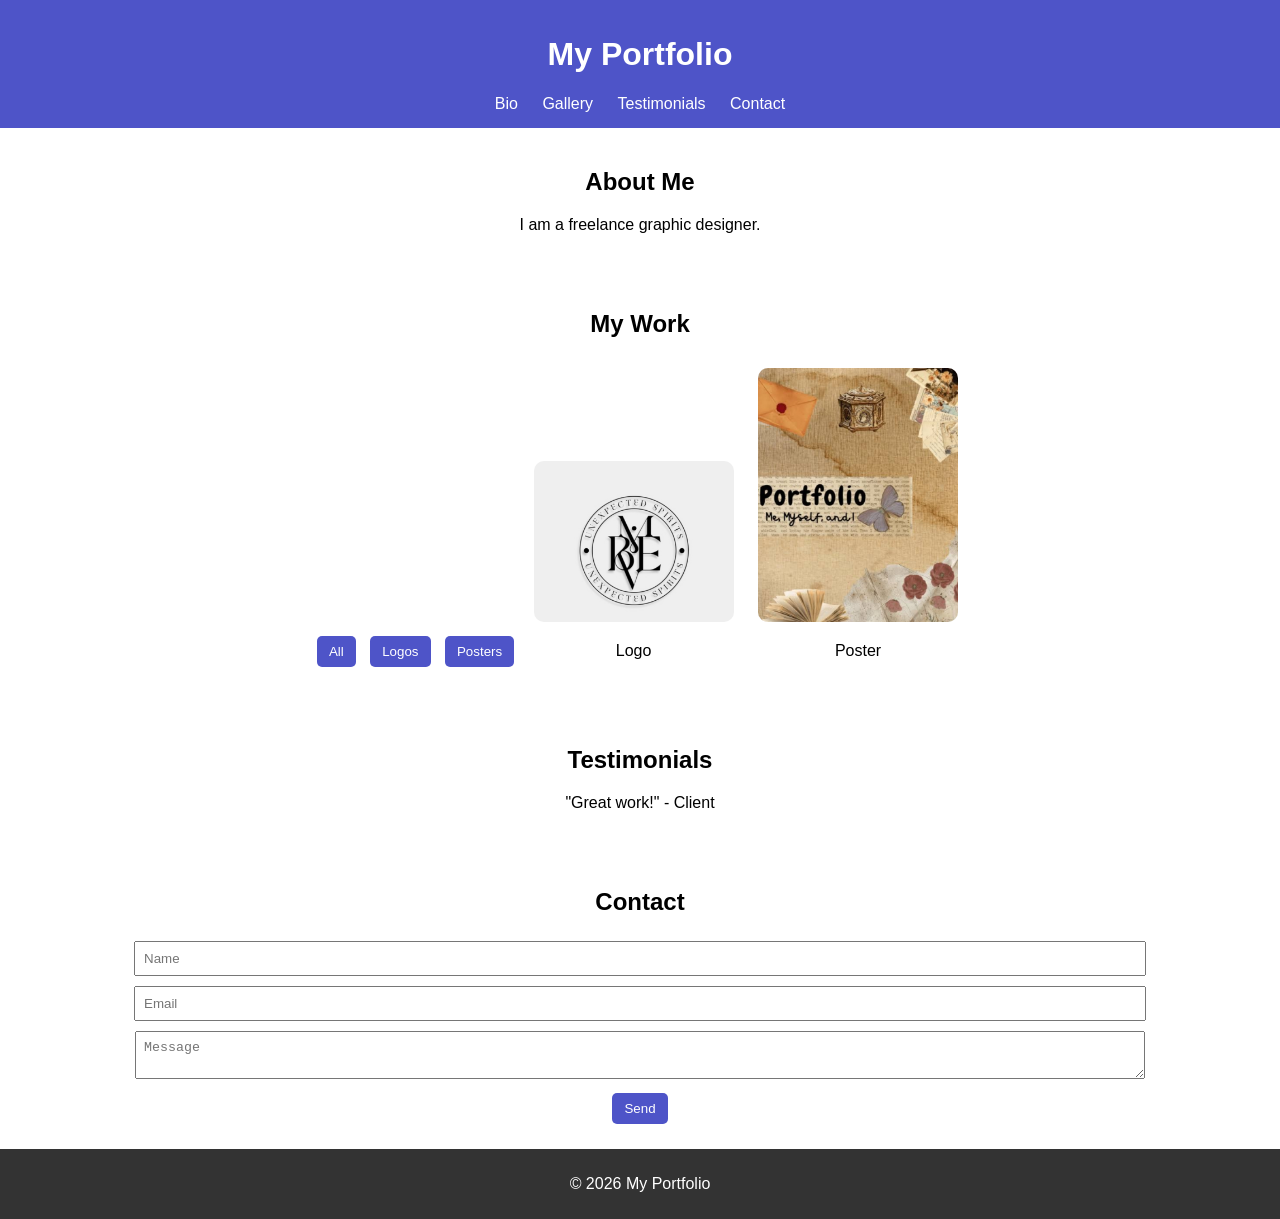
==== index.html @ 4f98b2a3 "Update index.html" ====
<!DOCTYPE html>
<html lang="en">
<head>
    <meta charset="UTF-8">
    <title>Freelancer Portfolio</title>

    <style>
        body {
            font-family: Arial;
            margin: 0;
            background-image: url("image/image2.jpg");
            background-size: cover;
            background-repeat: no-repeat;
            background-position: center;
        }

        header {
            background: #4e54c8;
            color: white;
            text-align: center;
            padding: 15px;
        }

        nav a {
            color: white;
            margin: 10px;
            text-decoration: none;
        }

        section {
            padding: 20px;
            text-align: center;
        }

        /* Gallery */
        #gallery div {
            display: inline-block;
            margin: 10px;
        }

        img {
            width: 200px;
            border-radius: 10px;
        }

        /* Buttons */
        button {
            padding: 8px 12px;
            margin: 5px;
            background: #4e54c8;
            color: white;
            border: none;
            border-radius: 5px;
        }

        /* Form */
        input, textarea {
            width: 80%;
            padding: 8px;
            margin: 5px;
        }

        footer {
            background: #333;
            color: white;
            text-align: center;
            padding: 10px;
        }
    </style>
</head>

<body>

<header>
    <h1>My Portfolio</h1>
    <nav>
        <a href="#bio">Bio</a>
        <a href="#gallery">Gallery</a>
        <a href="#testimonials">Testimonials</a>
        <a href="#contact">Contact</a>
    </nav>
</header>

<section id="bio">
    <h2>About Me</h2>
    <p>I am a freelance graphic designer.</p>
</section>

<section id="gallery">
    <h2>My Work</h2>

    <button>All</button>
    <button>Logos</button>
    <button>Posters</button>

    <div>
        <img src="image/img1.jpg" alt="logo">
        <p>Logo</p>
    </div>

    <div>
        <img src="image/img2.jpg" alt="poster">
        <p>Poster</p>
    </div>
</section>

<section id="testimonials">
    <h2>Testimonials</h2>
    <p>"Great work!" - Client</p>
</section>

<section id="contact">
    <h2>Contact</h2>
    <form>
        <input type="text" placeholder="Name"><br>
        <input type="email" placeholder="Email"><br>
        <textarea placeholder="Message"></textarea><br>
        <button type="submit">Send</button>
    </form>
</section>

<footer>
    <p>© 2026 My Portfolio</p>
</footer>

</body>
</html>
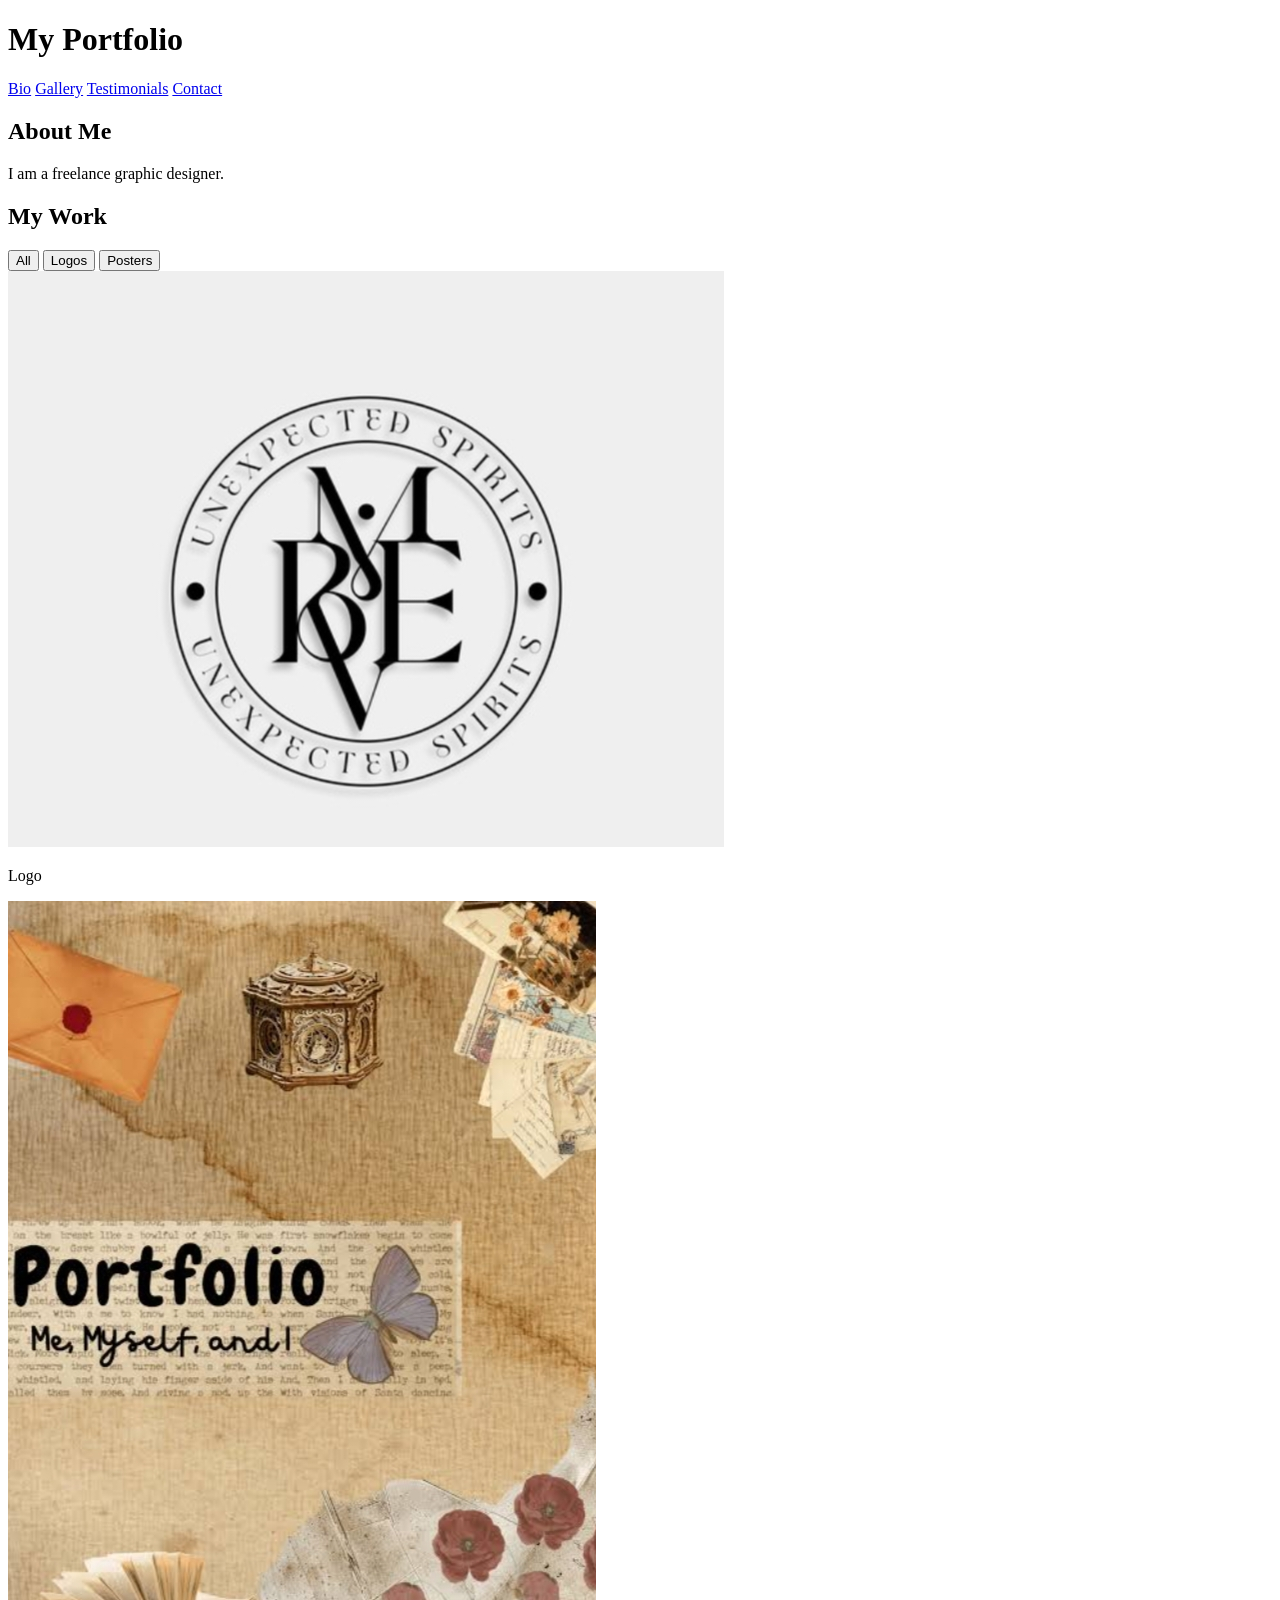
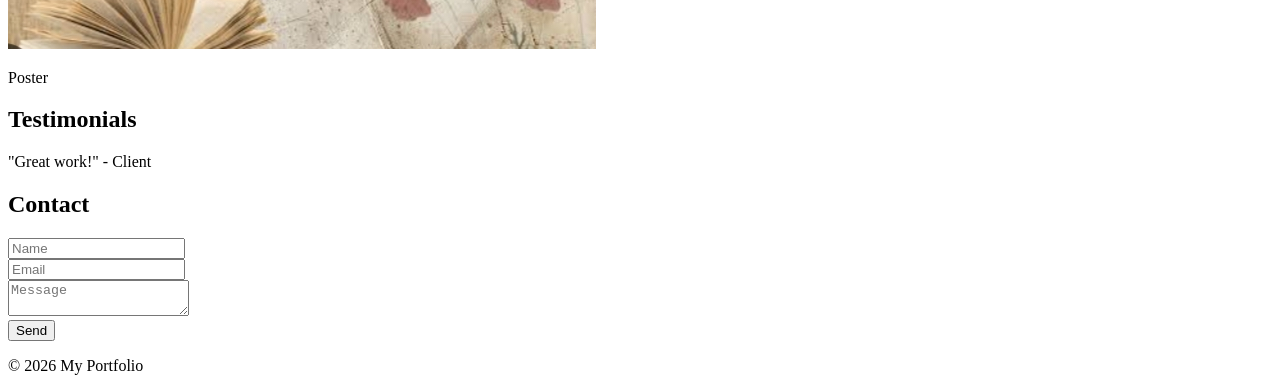
==== commit 6335ffb7: "Update index.html" ====
--- a/index.html
+++ b/index.html
@@ -3,70 +3,8 @@
 <head>
     <meta charset="UTF-8">
     <title>Freelancer Portfolio</title>
-
-    <style>
-        body {
-            font-family: Arial;
-            margin: 0;
-            background-image: url("image/image2.jpg");
-            background-size: cover;
-            background-repeat: no-repeat;
-            background-position: center;
-        }
-
-        header {
-            background: #4e54c8;
-            color: white;
-            text-align: center;
-            padding: 15px;
-        }
-
-        nav a {
-            color: white;
-            margin: 10px;
-            text-decoration: none;
-        }
-
-        section {
-            padding: 20px;
-            text-align: center;
-        }
-
-        /* Gallery */
-        #gallery div {
-            display: inline-block;
-            margin: 10px;
-        }
-
-        img {
-            width: 200px;
-            border-radius: 10px;
-        }
-
-        /* Buttons */
-        button {
-            padding: 8px 12px;
-            margin: 5px;
-            background: #4e54c8;
-            color: white;
-            border: none;
-            border-radius: 5px;
-        }
-
-        /* Form */
-        input, textarea {
-            width: 80%;
-            padding: 8px;
-            margin: 5px;
-        }
-
-        footer {
-            background: #333;
-            color: white;
-            text-align: center;
-            padding: 10px;
-        }
-    </style>
+<link rel="stylesheet" href="style.css">
+    
 </head>
 
 <body>
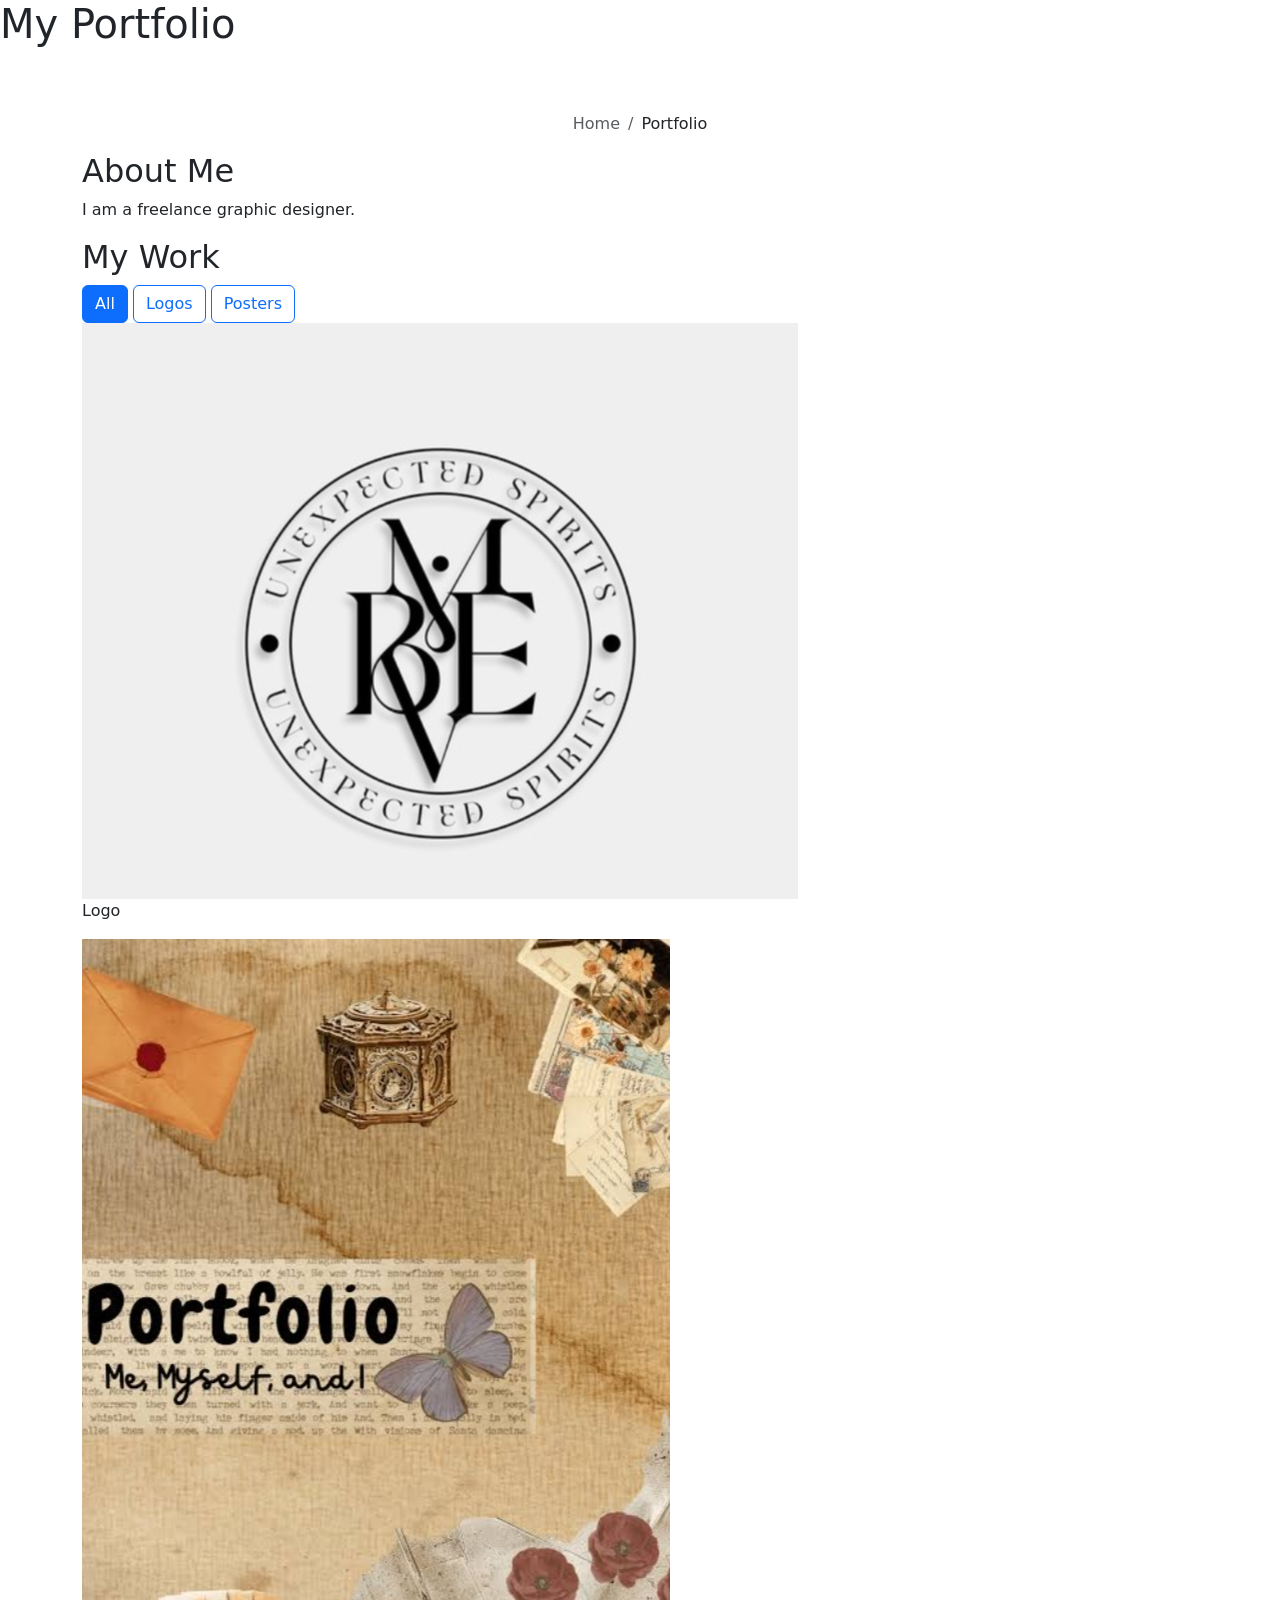
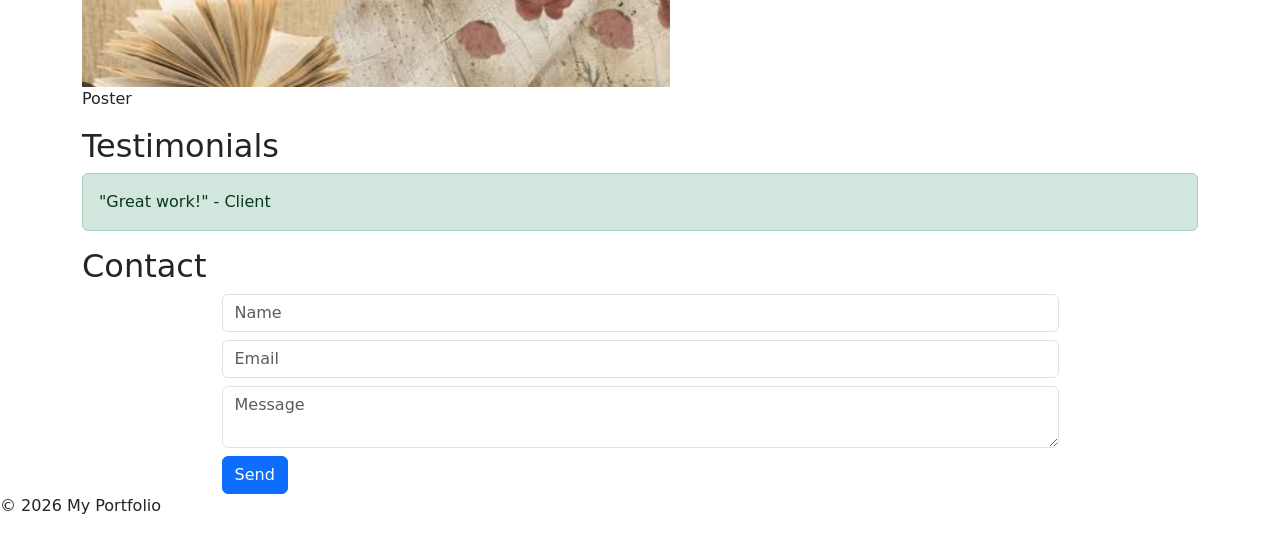
==== commit 27e12c7a: "Update index.html" ====
--- a/index.html
+++ b/index.html
@@ -3,63 +3,111 @@
 <head>
     <meta charset="UTF-8">
     <title>Freelancer Portfolio</title>
-<link rel="stylesheet" href="style.css">
-    
+
+    <!-- Bootstrap CSS -->
+    <link href="https://cdn.jsdelivr.net/npm/bootstrap@5.3.2/dist/css/bootstrap.min.css" rel="stylesheet">
+
+    <link rel="stylesheet" href="style.css">
 </head>
 
 <body>
 
 <header>
     <h1>My Portfolio</h1>
-    <nav>
-        <a href="#bio">Bio</a>
-        <a href="#gallery">Gallery</a>
-        <a href="#testimonials">Testimonials</a>
-        <a href="#contact">Contact</a>
+
+    <nav class="navbar navbar-expand-lg navbar-dark">
+        <div class="container justify-content-center">
+
+            <a class="nav-link text-white" href="#bio">Bio</a>
+            <a class="nav-link text-white" href="#gallery">Gallery</a>
+            <a class="nav-link text-white" href="#testimonials">Testimonials</a>
+
+            <!-- Dropdown Added -->
+            <div class="dropdown">
+                <a class="nav-link dropdown-toggle text-white" href="#" data-bs-toggle="dropdown">
+                    More
+                </a>
+                <ul class="dropdown-menu">
+                    <li><a class="dropdown-item" href="#contact">Contact</a></li>
+                    <li><a class="dropdown-item" data-bs-toggle="modal" data-bs-target="#infoModal">Open Modal</a></li>
+                </ul>
+            </div>
+
+        </div>
     </nav>
 </header>
 
-<section id="bio">
-    <h2>About Me</h2>
-    <p>I am a freelance graphic designer.</p>
-</section>
+<div class="container">
 
-<section id="gallery">
-    <h2>My Work</h2>
+    <!-- Breadcrumb Added -->
+    <nav class="mt-3">
+        <ol class="breadcrumb justify-content-center">
+            <li class="breadcrumb-item active">Home</li>
+            <li class="breadcrumb-item">Portfolio</li>
+        </ol>
+    </nav>
 
-    <button>All</button>
-    <button>Logos</button>
-    <button>Posters</button>
+    <section id="bio">
+        <h2>About Me</h2>
+        <p>I am a freelance graphic designer.</p>
+    </section>
 
-    <div>
-        <img src="image/img1.jpg" alt="logo">
-        <p>Logo</p>
-    </div>
+    <section id="gallery">
+        <h2>My Work</h2>
 
-    <div>
-        <img src="image/img2.jpg" alt="poster">
-        <p>Poster</p>
-    </div>
-</section>
+        <button class="btn btn-primary">All</button>
+        <button class="btn btn-outline-primary">Logos</button>
+        <button class="btn btn-outline-primary">Posters</button>
 
-<section id="testimonials">
-    <h2>Testimonials</h2>
-    <p>"Great work!" - Client</p>
-</section>
+        <div>
+            <img src="image/img1.jpg" alt="logo" class="img-fluid">
+            <p>Logo</p>
+        </div>
 
-<section id="contact">
-    <h2>Contact</h2>
-    <form>
-        <input type="text" placeholder="Name"><br>
-        <input type="email" placeholder="Email"><br>
-        <textarea placeholder="Message"></textarea><br>
-        <button type="submit">Send</button>
-    </form>
-</section>
+        <div>
+            <img src="image/img2.jpg" alt="poster" class="img-fluid">
+            <p>Poster</p>
+        </div>
+    </section>
+
+    <section id="testimonials">
+        <h2>Testimonials</h2>
+        <div class="alert alert-success">
+            "Great work!" - Client
+        </div>
+    </section>
+
+    <section id="contact">
+        <h2>Contact</h2>
+        <form class="w-75 mx-auto">
+            <input type="text" class="form-control mb-2" placeholder="Name">
+            <input type="email" class="form-control mb-2" placeholder="Email">
+            <textarea class="form-control mb-2" placeholder="Message"></textarea>
+            <button type="submit" class="btn btn-primary">Send</button>
+        </form>
+    </section>
+
+</div>
 
 <footer>
     <p>© 2026 My Portfolio</p>
 </footer>
 
+<!-- Modal Added -->
+<div class="modal fade" id="infoModal">
+    <div class="modal-dialog">
+        <div class="modal-content">
+            <div class="modal-header">
+                <h5 class="modal-title">Portfolio Info</h5>
+                <button type="button" class="btn-close" data-bs-dismiss="modal"></button>
+            </div>
+            <div class="modal-body">
+                This is a Bootstrap Modal example.
+            </div>
+        </div>
+    </div>
+</div>
+
+<script src="script.js"></script>
 </body>
 </html>
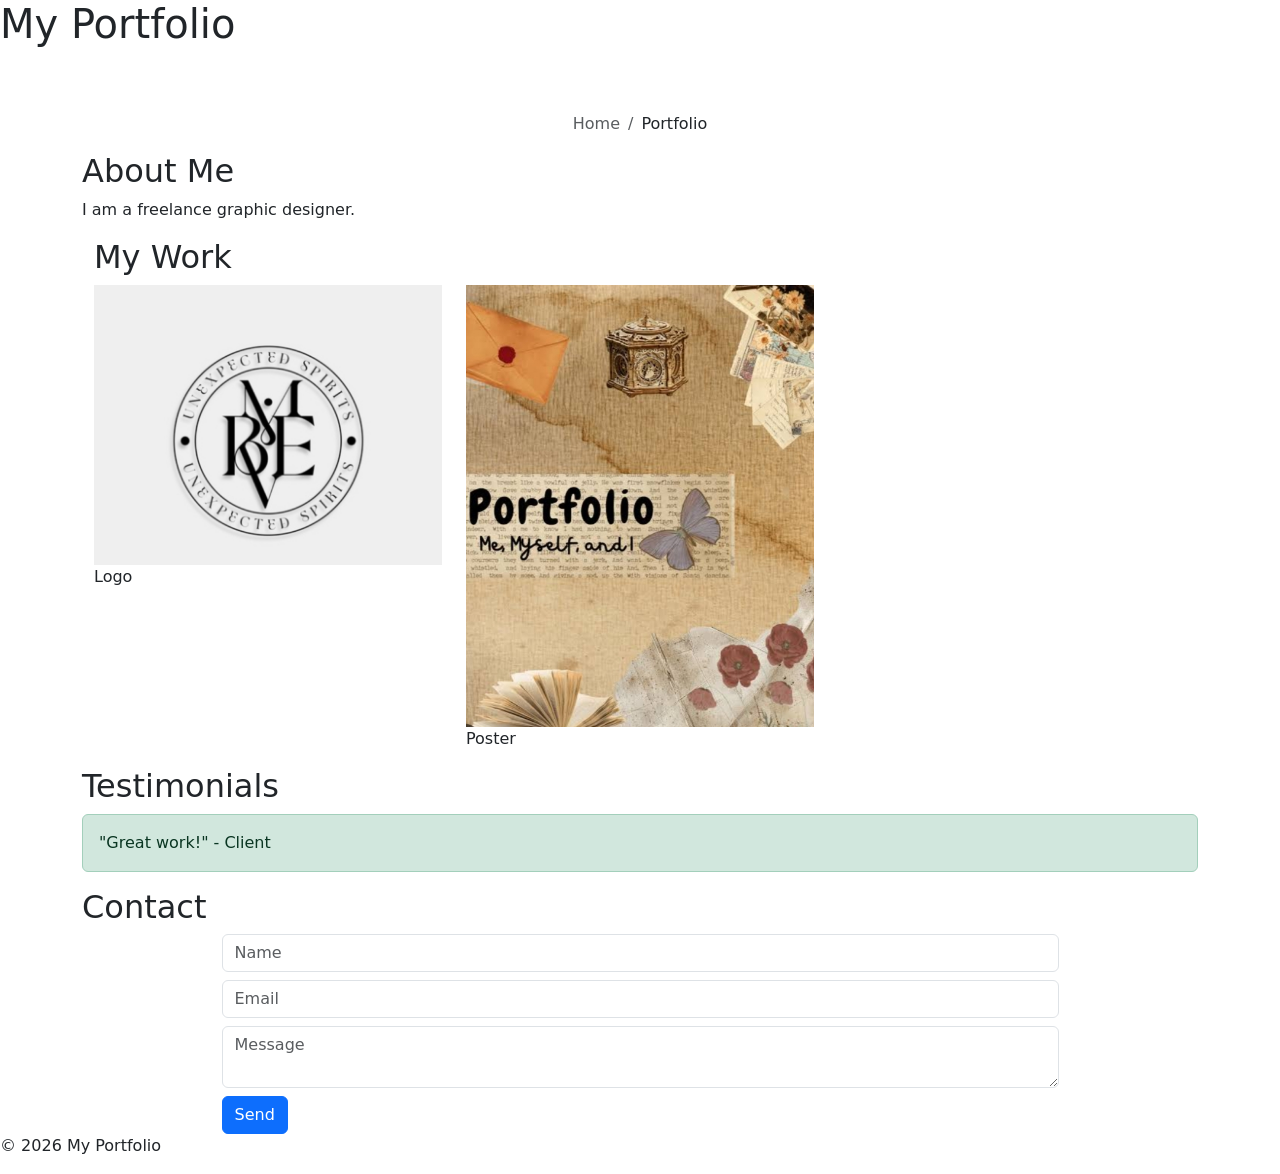
==== commit 82af0413: "Update index.html" ====
--- a/index.html
+++ b/index.html
@@ -51,25 +51,24 @@
         <h2>About Me</h2>
         <p>I am a freelance graphic designer.</p>
     </section>
+<section id="gallery" class="container">
+    <h2>My Work</h2>
 
-    <section id="gallery">
-        <h2>My Work</h2>
+    <div class="row">
 
-        <button class="btn btn-primary">All</button>
-        <button class="btn btn-outline-primary">Logos</button>
-        <button class="btn btn-outline-primary">Posters</button>
-
-        <div>
-            <img src="image/img1.jpg" alt="logo" class="img-fluid">
+        <div class="col-md-6 col-lg-4">
+            <img src="image/img1.jpg" class="img-fluid">
             <p>Logo</p>
         </div>
 
-        <div>
-            <img src="image/img2.jpg" alt="poster" class="img-fluid">
+        <div class="col-md-6 col-lg-4">
+            <img src="image/img2.jpg" class="img-fluid">
             <p>Poster</p>
         </div>
-    </section>
 
+    </div>
+</section>
+    
     <section id="testimonials">
         <h2>Testimonials</h2>
         <div class="alert alert-success">
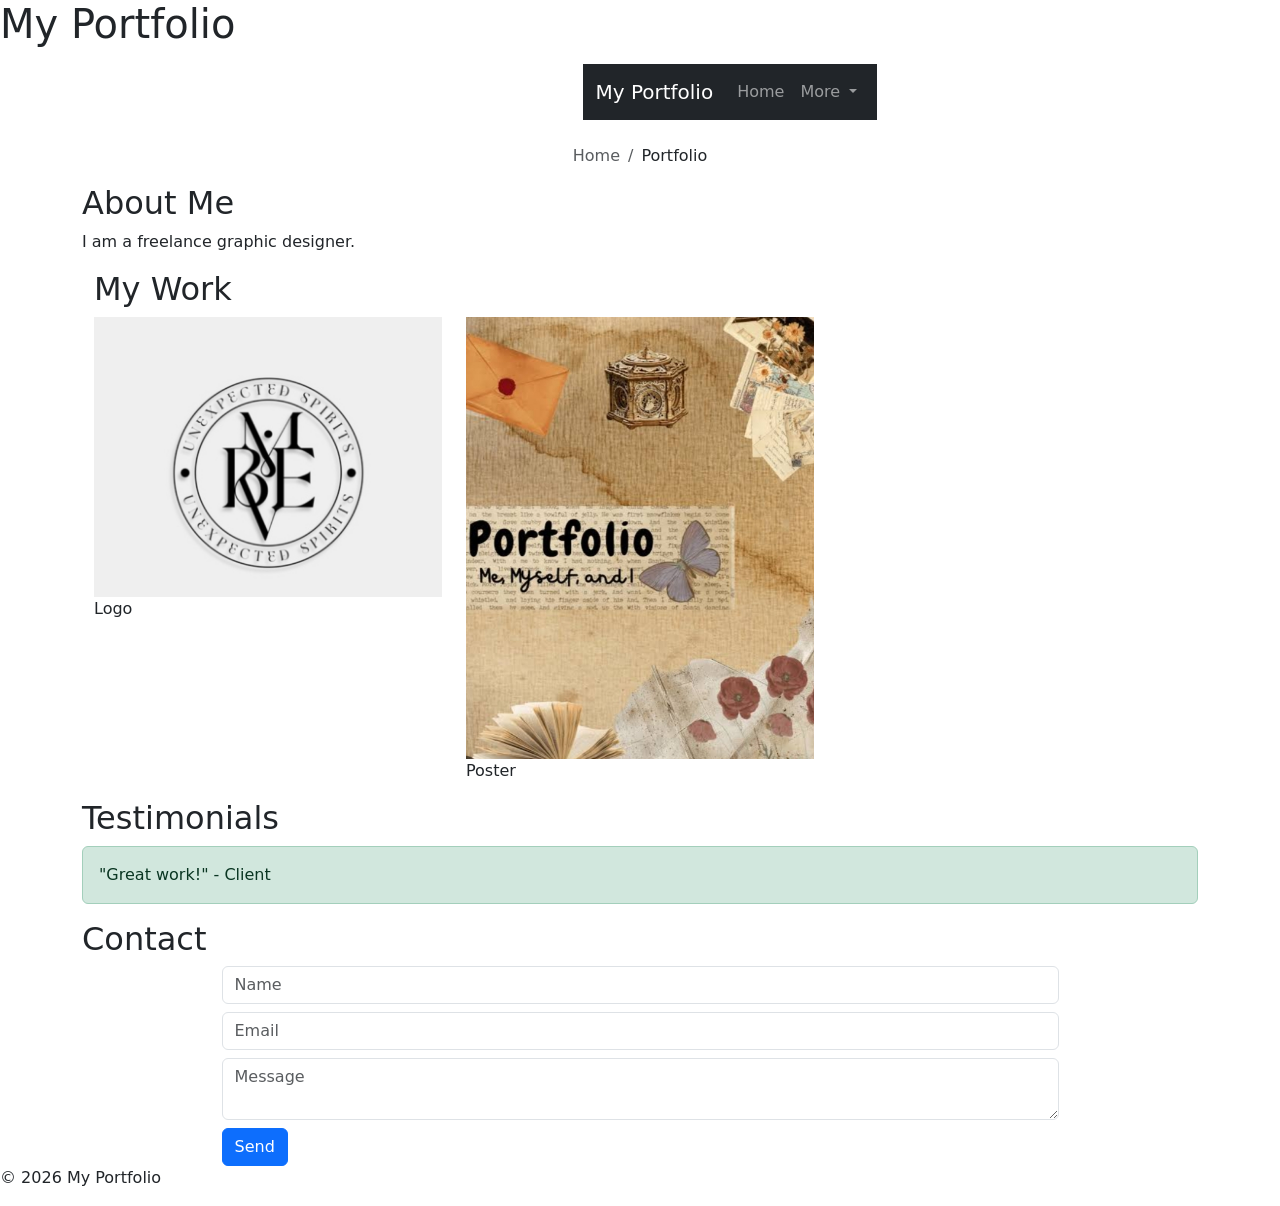
==== commit ca33c41f: "Update index.html" ====
--- a/index.html
+++ b/index.html
@@ -23,18 +23,37 @@
             <a class="nav-link text-white" href="#testimonials">Testimonials</a>
 
             <!-- Dropdown Added -->
-            <div class="dropdown">
-                <a class="nav-link dropdown-toggle text-white" href="#" data-bs-toggle="dropdown">
-                    More
-                </a>
-                <ul class="dropdown-menu">
-                    <li><a class="dropdown-item" href="#contact">Contact</a></li>
-                    <li><a class="dropdown-item" data-bs-toggle="modal" data-bs-target="#infoModal">Open Modal</a></li>
-                </ul>
-            </div>
+            <nav class="navbar navbar-expand-lg navbar-dark bg-dark">
+  <div class="container">
+    <a class="navbar-brand" href="#">My Portfolio</a>
 
-        </div>
-    </nav>
+    <button class="navbar-toggler" type="button" data-bs-toggle="collapse" data-bs-target="#navbarNav">
+      <span class="navbar-toggler-icon"></span>
+    </button>
+
+    <div class="collapse navbar-collapse" id="navbarNav">
+      <ul class="navbar-nav ms-auto">
+
+        <li class="nav-item">
+          <a class="nav-link" href="#">Home</a>
+        </li>
+
+        <!-- Dropdown Start -->
+        <li class="nav-item dropdown">
+          <a class="nav-link dropdown-toggle" href="#" id="navbarDropdown" role="button" data-bs-toggle="dropdown">
+            More
+          </a>
+          <ul class="dropdown-menu">
+            <li><a class="dropdown-item" href="#">Contact</a></li>
+            <li><a class="dropdown-item" href="#" data-bs-toggle="modal" data-bs-target="#myModal">Open Modal</a></li>
+          </ul>
+        </li>
+        <!-- Dropdown End -->
+
+      </ul>
+    </div>
+  </div>
+            </nav>
 </header>
 
 <div class="container">
@@ -93,19 +112,26 @@
 </footer>
 
 <!-- Modal Added -->
-<div class="modal fade" id="infoModal">
-    <div class="modal-dialog">
-        <div class="modal-content">
-            <div class="modal-header">
-                <h5 class="modal-title">Portfolio Info</h5>
-                <button type="button" class="btn-close" data-bs-dismiss="modal"></button>
-            </div>
-            <div class="modal-body">
-                This is a Bootstrap Modal example.
-            </div>
-        </div>
+<div class="modal fade" id="myModal">
+  <div class="modal-dialog">
+    <div class="modal-content">
+      
+      <div class="modal-header">
+        <h5 class="modal-title">Hello 👋</h5>
+        <button type="button" class="btn-close" data-bs-dismiss="modal"></button>
+      </div>
+
+      <div class="modal-body">
+        This is Bootstrap Modal.
+      </div>
+
+      <div class="modal-footer">
+        <button type="button" class="btn btn-secondary" data-bs-dismiss="modal">Close</button>
+      </div>
+
     </div>
-</div>
+  </div>
+ </div>
 
 <script src="script.js"></script>
 </body>
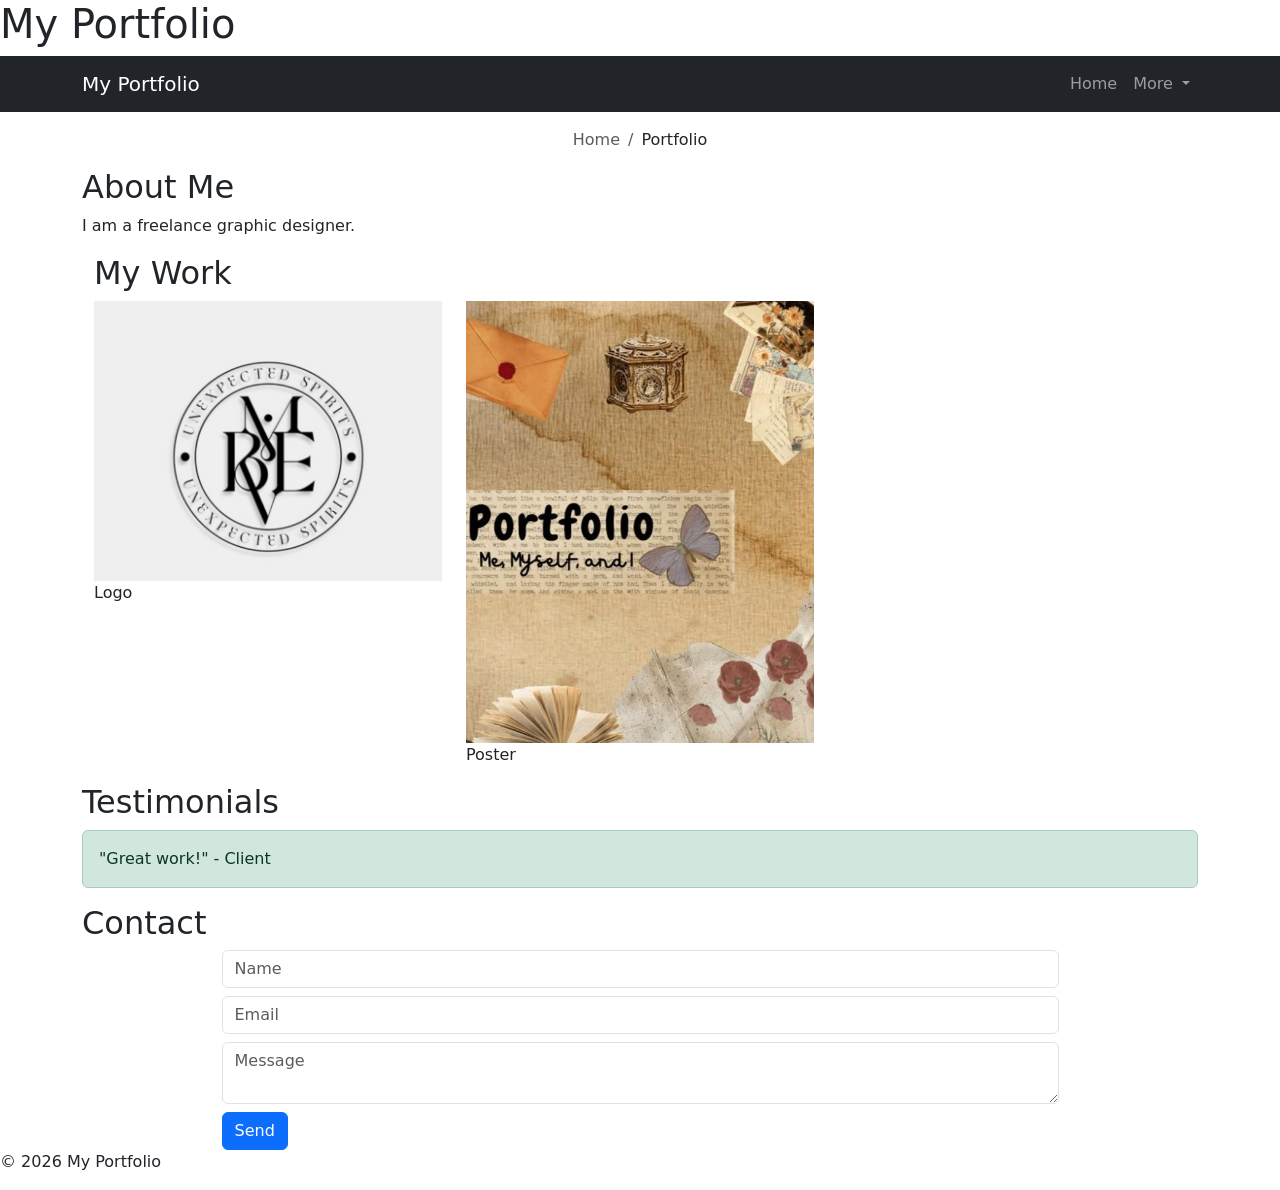
==== commit 6330e7ee: "Update index.html" ====
--- a/index.html
+++ b/index.html
@@ -14,15 +14,7 @@
 
 <header>
     <h1>My Portfolio</h1>
-
-    <nav class="navbar navbar-expand-lg navbar-dark">
-        <div class="container justify-content-center">
-
-            <a class="nav-link text-white" href="#bio">Bio</a>
-            <a class="nav-link text-white" href="#gallery">Gallery</a>
-            <a class="nav-link text-white" href="#testimonials">Testimonials</a>
-
-            <!-- Dropdown Added -->
+  <!-- Dropdown Added -->
             <nav class="navbar navbar-expand-lg navbar-dark bg-dark">
   <div class="container">
     <a class="navbar-brand" href="#">My Portfolio</a>
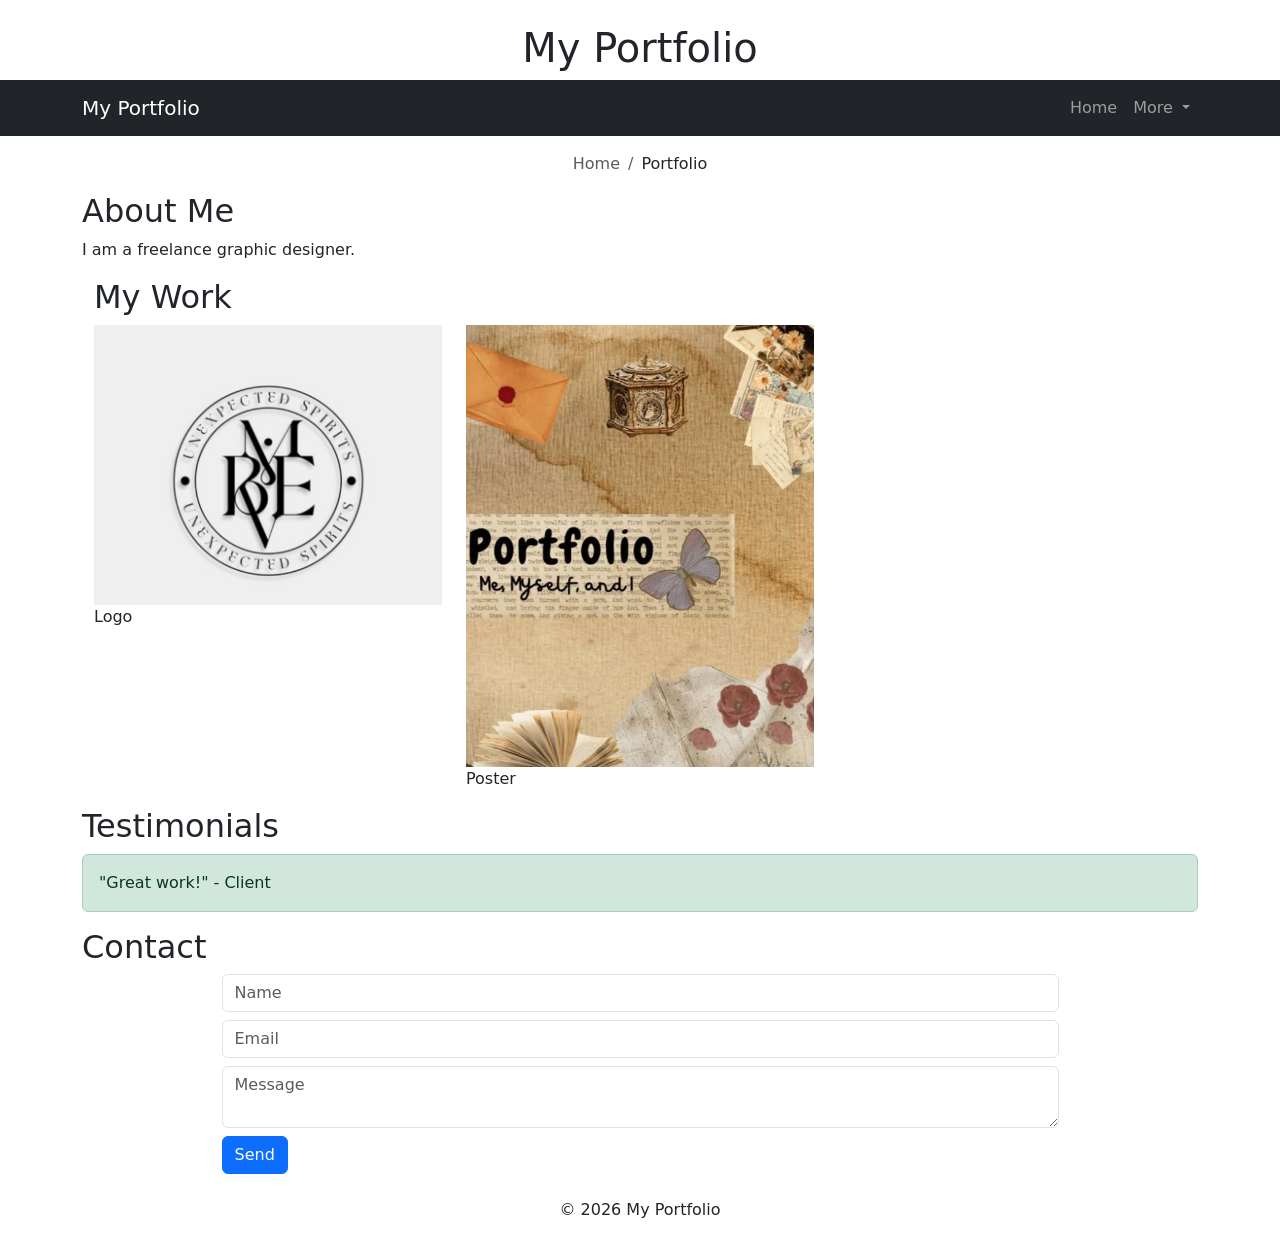
==== commit 723a1ca7: "Update index.html" ====
--- a/index.html
+++ b/index.html
@@ -13,7 +13,7 @@
 <body>
 
 <header>
-    <h1>My Portfolio</h1>
+    <h1 class="text-center mt-4">My Portfolio</h1>
   <!-- Dropdown Added -->
             <nav class="navbar navbar-expand-lg navbar-dark bg-dark">
   <div class="container">
@@ -48,7 +48,7 @@
             </nav>
 </header>
 
-<div class="container">
+<div class="container justify-content-center">
 
     <!-- Breadcrumb Added -->
     <nav class="mt-3">
@@ -98,10 +98,9 @@
     </section>
 
 </div>
-
-<footer>
-    <p>© 2026 My Portfolio</p>
-</footer>
+    <footer class="text-center mt-4 mb-3">
+  © 2026 My Portfolio
+    </footer>
 
 <!-- Modal Added -->
 <div class="modal fade" id="myModal">
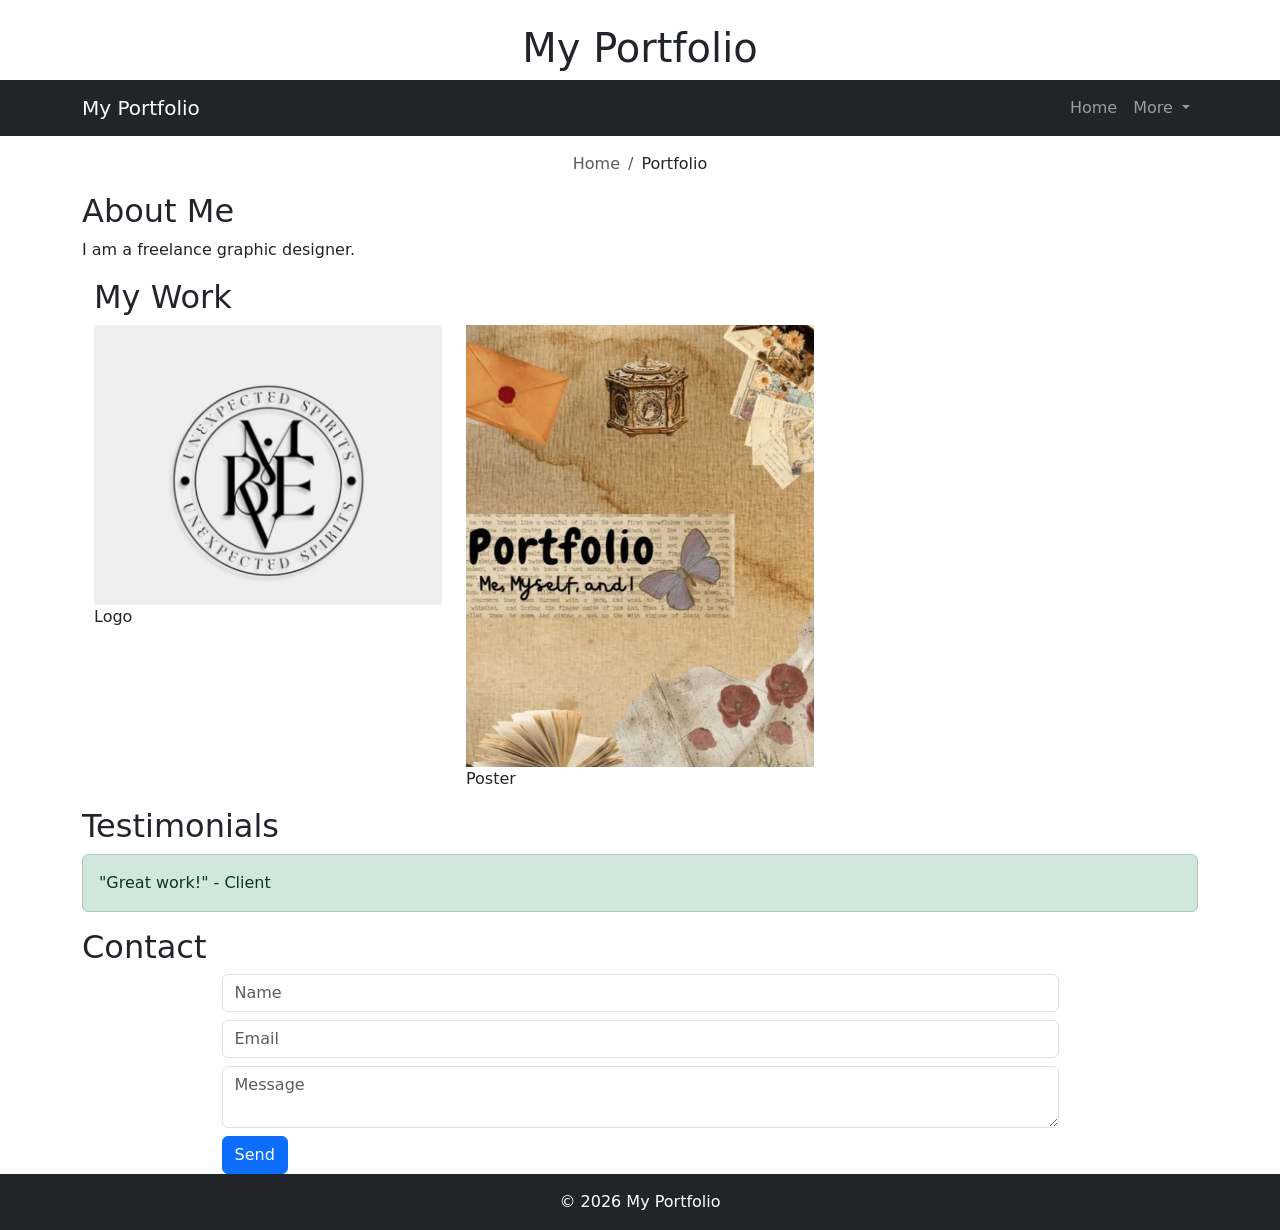
==== commit d9ca4df7: "Update index.html" ====
--- a/index.html
+++ b/index.html
@@ -98,10 +98,10 @@
     </section>
 
 </div>
-    <footer class="text-center mt-4 mb-3">
+    <footer class="bg-dark text-white text-center py-3">
   © 2026 My Portfolio
     </footer>
-
+    
 <!-- Modal Added -->
 <div class="modal fade" id="myModal">
   <div class="modal-dialog">
